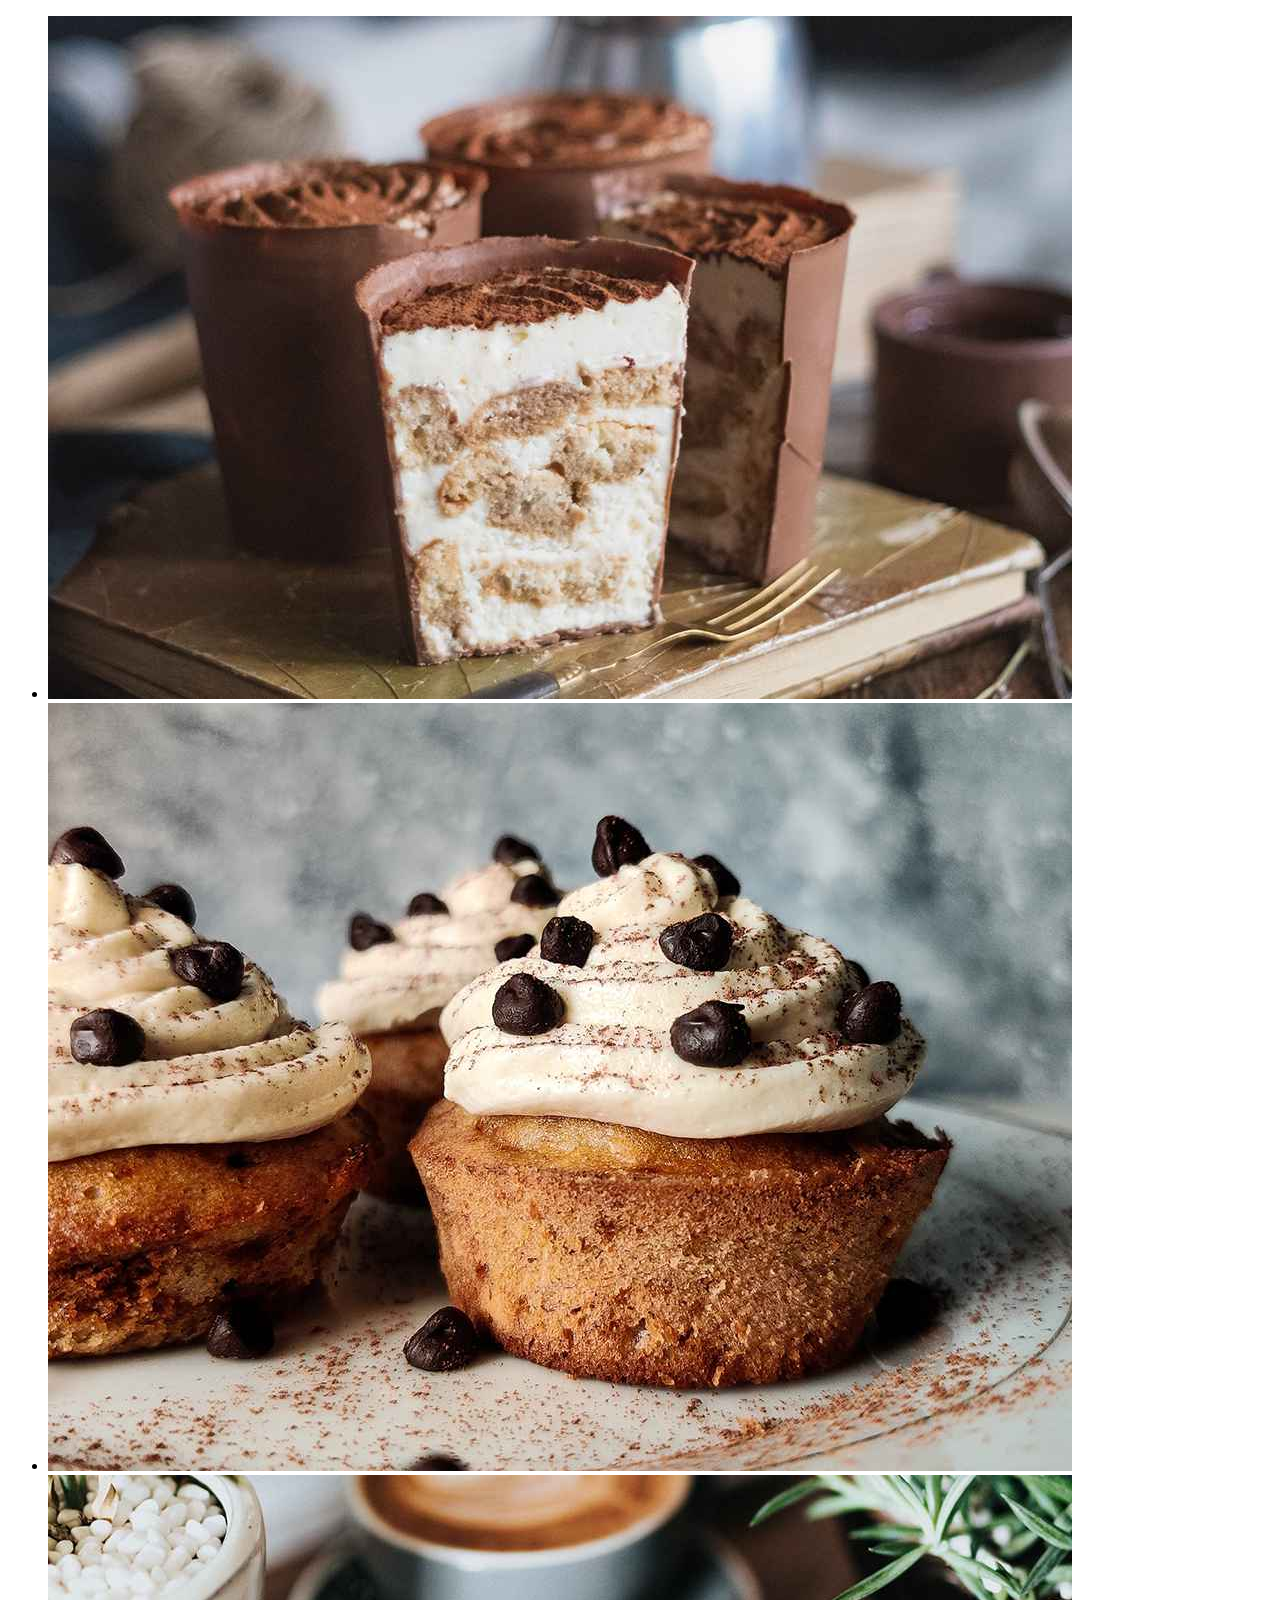
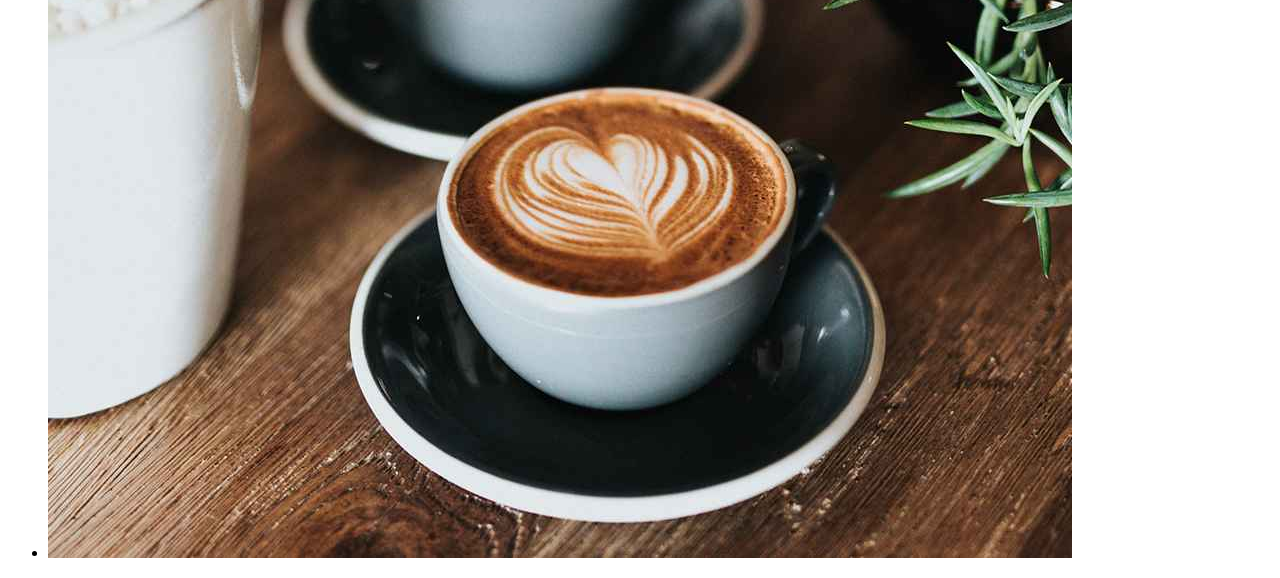
==== src/main/resources/templates/imageslider.html @ 77c3c803 "Commit" ====
<!DOCTYPE html>
<html lang="ko" xmlns:th="http://www.thymeleaf.org">
<head>
    <meta charset="utf-8">
    <link rel="stylesheet" type="text/css" th:href="@{/css/imageslider.css}">
    <title>Title</title>
    <script>
        document.addEventListener( 'DOMContentLoaded', function () {
            new Splide( '#image-slider' ).mount();
        } );
    </script>
</head>
<body>
<div id="image-slider" class="splide">
    <div class="splide__track">
        <ul class="splide__list">
            <li class="splide__slide">
                <img src="../static/images/image01.jpeg">
            </li>
            <li class="splide__slide">
                <img src="../static/images/image02.jpeg">
            </li>
            <li class="splide__slide">
                <img src="../static/images/image03.jpeg">
            </li>
        </ul>
    </div>
</div>
</body>
</html>
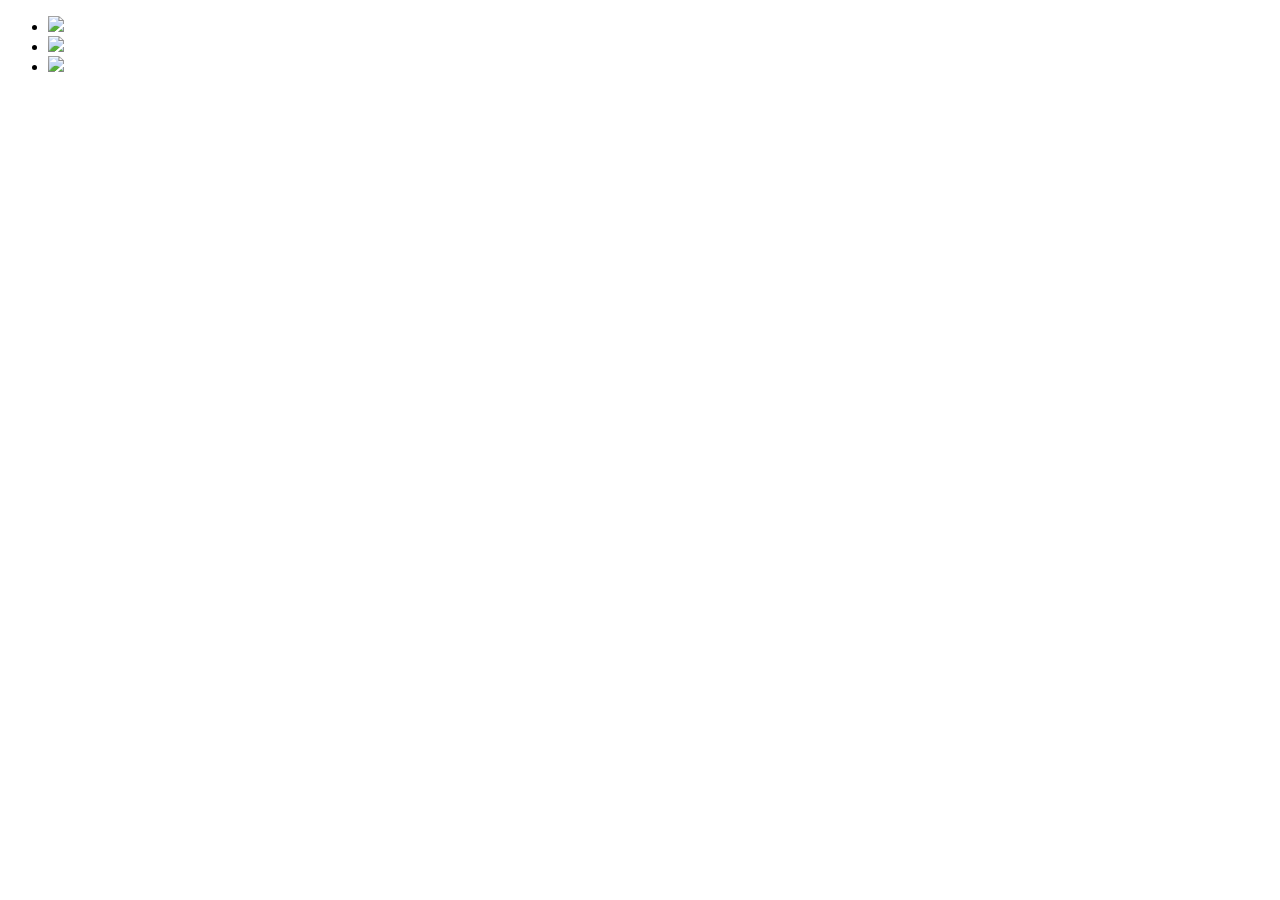
==== commit 8c9a68a4: "✨ : 분야별 업체 분류 및 리소스 추가 업체 조사 자료 정리" ====
--- a/src/main/resources/templates/imageslider.html
+++ b/src/main/resources/templates/imageslider.html
@@ -15,13 +15,13 @@
     <div class="splide__track">
         <ul class="splide__list">
             <li class="splide__slide">
-                <img src="../static/images/image01.jpeg">
+                <img src="../images/image01.jpeg">
             </li>
             <li class="splide__slide">
-                <img src="../static/images/image02.jpeg">
+                <img src="../images/image02.jpeg">
             </li>
             <li class="splide__slide">
-                <img src="../static/images/image03.jpeg">
+                <img src="../images/image03.jpeg">
             </li>
         </ul>
     </div>
